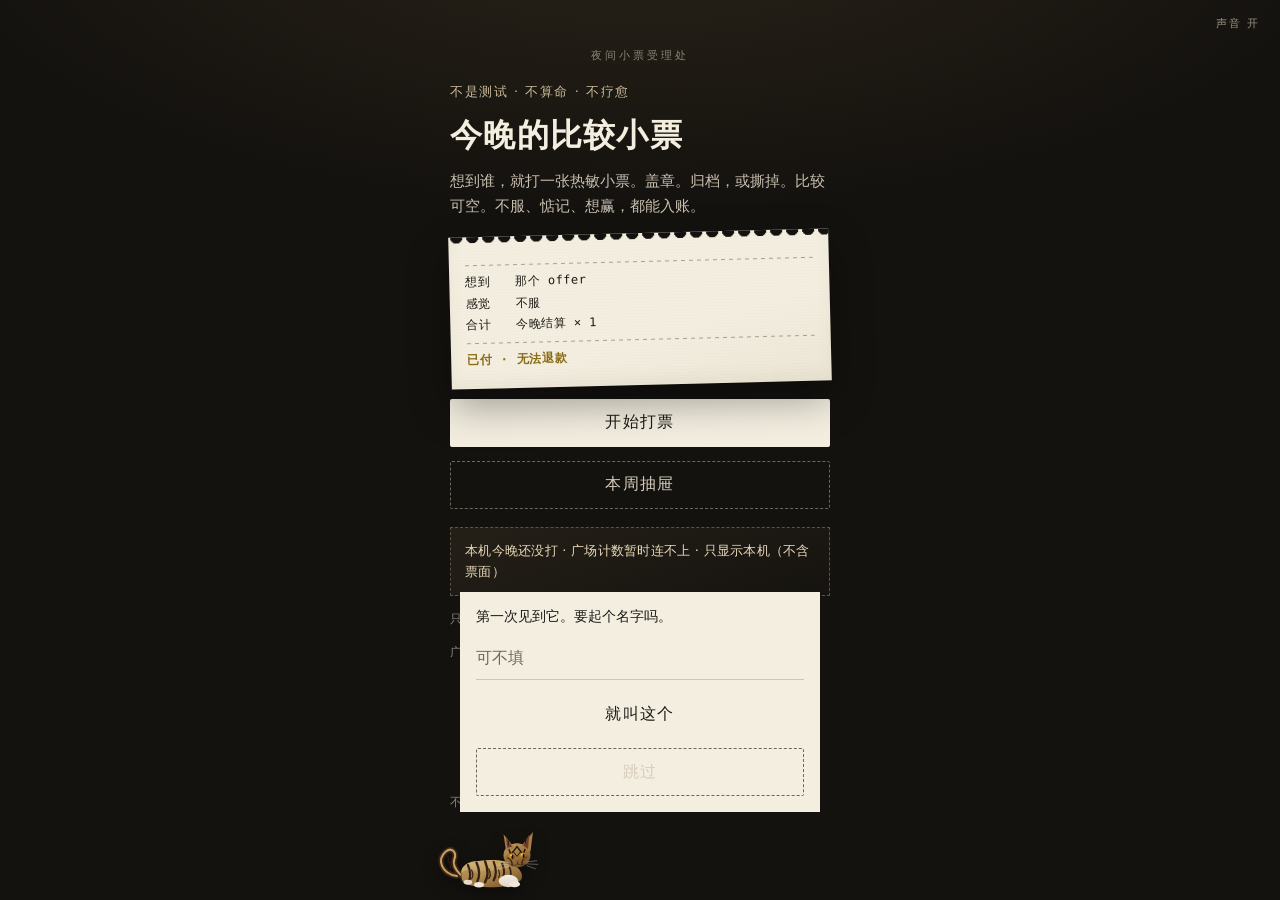
==== index.html @ e8f4ba78 "Replace seeded plaza with anonymous Abacus usage counts Show real opens/prints/emotion-bucket totals" ====
<!DOCTYPE html>
<html lang="zh-CN">
<head>
  <meta charset="UTF-8">
  <meta name="viewport" content="width=device-width, initial-scale=1, viewport-fit=cover">
  <meta name="theme-color" content="#14120f">
  <meta name="color-scheme" content="dark">
  <title>今晚的比较小票</title>
  <link rel="stylesheet" href="styles.css">
</head>
<body>
  <button type="button" class="sound-toggle" id="sound-toggle" aria-pressed="true">声音 开</button>
  <div id="app" data-screen="landing">
    <header class="mast">夜间小票受理处</header>

    <section class="screen" data-screen="landing" aria-labelledby="landing-title">
      <p class="kicker">不是测试 · 不算命 · 不疗愈</p>
      <h1 id="landing-title">今晚的比较小票</h1>
      <p class="lede">想到谁，就打一张热敏小票。盖章。归档，或撕掉。比较可空。不服、惦记、想赢，都能入账。</p>
      <div class="hero-slip" aria-hidden="true">
        <span class="hero-rule"></span>
        <span>想到　　那个 offer</span>
        <span>感觉　　不服</span>
        <span>合计　　今晚结算 × 1</span>
        <span class="hero-rule"></span>
        <span class="hero-total">已付 · 无法退款</span>
      </div>
      <button type="button" class="btn primary" id="btn-start">开始打票</button>
      <button type="button" class="btn ghost" id="btn-open-drawer">本周抽屉</button>
      <p class="plaza" id="plaza-line" aria-live="polite">本机今晚还没打 · 正在连广场计数…</p>
      <p class="fine">只存在这台设备上。没有账号。默认不分享。票面从不上传。</p>
      <p class="fine">广场只记匿名次数（打开 / 打票 / 粗情绪桶），不含名字与感觉原文。</p>
      <p class="disclaimer">不是心理咨询、不算命、不保证心情变好。</p>
    </section>

    <section class="screen" data-screen="form" aria-labelledby="form-title">
      <h1 id="form-title" class="screen-title">打票</h1>

      <fieldset id="who-block">
        <legend>今天你想到了谁</legend>
        <p class="fine">前公司、那个 offer、过去的自己、突然冒出来的人……前任只是其中一种。</p>
        <div class="chips" id="who-chips" role="radiogroup" aria-label="想到了谁"></div>
        <label class="field">
          <span>写一下是谁（可不填）</span>
          <input id="who-name" type="text" maxlength="20" placeholder="名字、称呼，或不写" autocomplete="off" lang="zh-CN" inputmode="text" spellcheck="false" enterkeyhint="done">
          <div class="suggest-chips" id="who-name-suggest" data-for="who-name" aria-label="常用称呼"></div>
        </label>
      </fieldset>

      <label class="field">
        <span>此刻的感觉（可不填。想、气、不服，都能写在同一行）</span>
        <input id="feeling" type="text" maxlength="40" placeholder="想 / 气 / 又气又想 / 不服" autocomplete="off" lang="zh-CN" inputmode="text" spellcheck="false" enterkeyhint="done">
        <div class="suggest-chips" id="feeling-suggest" data-for="feeling" aria-label="常用感觉"></div>
        <div class="pinyin-box" id="feeling-pinyin" hidden>
          <p class="pinyin-tip">拼音候选（离线）· 点一下填入</p>
          <div class="suggest-chips" id="feeling-pinyin-list" role="listbox" aria-label="拼音候选"></div>
        </div>
        <p class="cjk-tip">没中文输入法时：点词填入；感觉栏可再点别的词拼一句；也可打拼音选候选，或手机打好粘贴。</p>
      </label>

      <fieldset>
        <legend>这念头在你身上停了多久？（可不选）</legend>
        <div class="chips" id="duration-chips" role="radiogroup" aria-label="停留多久"></div>
      </fieldset>

      <fieldset class="optional-bite" id="compare-optional">
        <legend>再写一口比较 <span class="opt-tag">可不填 · 空着也能打票</span></legend>
        <p class="opt-lede">填完「想到了谁」之后，想比就比一口；空着照样出票。</p>
        <label class="field">
          <span>比什么 / 对方有什么（可不填）</span>
          <input id="they-have" type="text" maxlength="40" placeholder="那个 offer / 头衔 / 胆子 / 钱 / 或不写" autocomplete="off" lang="zh-CN" inputmode="text" spellcheck="false" enterkeyhint="done">
          <div class="suggest-chips" id="they-have-suggest" data-for="they-have" aria-label="比较一口常用词"></div>
        </label>
      </fieldset>

      <button type="button" class="btn primary" id="btn-print" aria-disabled="false">打印</button>
      <p class="print-hint" id="print-hint" hidden>先选一个，或写下一个称呼</p>
      <button type="button" class="btn ghost" id="btn-form-back">返回</button>
      <p class="disclaimer">不打分。不解释你是哪种人。</p>
    </section>

    <section class="screen" data-screen="ticket" aria-live="polite">
      <div class="stage">
        <div class="printer" id="printer" aria-hidden="true">
          <div class="printer-top">
            <span class="led" id="led"></span>
            <span class="printer-label">THERMAL</span>
          </div>
          <div class="printer-slot"></div>
        </div>
        <p class="print-status" id="print-status">出票中</p>
        <div class="receipt-stage" id="receipt-stage">
          <article class="receipt" id="receipt"></article>
        </div>
      </div>
      <p class="tonight-chip" id="tonight-chip" hidden></p>
      <div class="actions" id="ticket-actions" hidden>
        <button type="button" class="btn primary" id="btn-export-card">一键晒图</button>
        <button type="button" class="btn ghost" id="btn-archive">归档</button>
        <button type="button" class="btn danger" id="btn-tear">撕掉</button>
      </div>
    </section>

    <section class="screen" data-screen="after" aria-labelledby="after-title">
      <h1 id="after-title" class="screen-title"></h1>
      <p class="lede" id="after-copy"></p>
      <button type="button" class="btn primary" id="btn-again">再打一张</button>
      <button type="button" class="btn ghost" id="btn-after-drawer">看本周抽屉</button>
      <button type="button" class="btn ghost" id="btn-share-ticket" hidden>分享今晚的账单</button>
    </section>

    <section class="screen" data-screen="drawer" aria-labelledby="drawer-title">
      <h1 id="drawer-title" class="screen-title">本周抽屉</h1>
      <p class="week-banner" id="week-banner" hidden>今天周日。可以晒出本周总票。</p>
      <article class="settle" id="settle-slip" aria-label="本周结算单"></article>
      <ul class="drawer-list" id="drawer-list"></ul>
      <button type="button" class="btn primary" id="btn-week-bill">导出本周总票</button>
      <button type="button" class="btn ghost" id="btn-drawer-new">打一张</button>
      <button type="button" class="btn ghost" id="btn-drawer-home">回入口</button>
      <p class="disclaimer">只列归档过的票。撕掉的只计数、不留内容。周总票默认打码，可选手动完整。</p>
    </section>
  </div>

  <aside id="pet" class="pet" data-mood="idle" data-pose="loaf" aria-hidden="true">
    <svg viewBox="0 0 176 112" class="pet-svg" role="img">
      <defs>
        <linearGradient id="lihua-fur" x1="8%" y1="10%" x2="90%" y2="95%">
          <stop offset="0%" stop-color="#d2b57a"/>
          <stop offset="40%" stop-color="#b89252"/>
          <stop offset="78%" stop-color="#8f6a38"/>
          <stop offset="100%" stop-color="#6e4f28"/>
        </linearGradient>
        <linearGradient id="lihua-fur-dark" x1="20%" y1="0%" x2="80%" y2="100%">
          <stop offset="0%" stop-color="#c09a58"/>
          <stop offset="55%" stop-color="#9a7340"/>
          <stop offset="100%" stop-color="#6f4e2a"/>
        </linearGradient>
        <radialGradient id="lihua-eye" cx="38%" cy="35%" r="65%">
          <stop offset="0%" stop-color="#f0c45a"/>
          <stop offset="45%" stop-color="#d4891c"/>
          <stop offset="100%" stop-color="#8a4e0e"/>
        </radialGradient>
        <linearGradient id="lihua-chest" x1="0%" y1="0%" x2="0%" y2="100%">
          <stop offset="0%" stop-color="#f4eee4"/>
          <stop offset="100%" stop-color="#ddd3c4"/>
        </linearGradient>
      </defs>
      <!-- 中华田园猫 / 狸花：灰黄底、深褐虎斑、琥珀眼、瘦长、警惕 -->
      <g class="pose-loaf">
        <!-- 尾：环纹狸花 -->
        <g class="pet-tail">
          <path d="M34 80 C10 76 0 54 16 40 C26 32 34 42 30 52 C26 62 34 72 40 78" fill="none" stroke="#3a2418" stroke-width="9" stroke-linecap="round"/>
          <path d="M34 80 C10 76 0 54 16 40 C26 32 34 42 30 52 C26 62 34 72 40 78" fill="none" stroke="#c4a05a" stroke-width="3.4" stroke-linecap="round"/>
          <path d="M18 46 q4 6 2 12" fill="none" stroke="#2a1810" stroke-width="2.2" stroke-linecap="round"/>
          <path d="M22 58 q3 5 1 10" fill="none" stroke="#2a1810" stroke-width="2" stroke-linecap="round"/>
        </g>
        <!-- 瘦长趴姿：后臀隆起、腰细 -->
        <g class="pet-body">
          <path d="M42 78
            C38 68 48 58 62 56
            C78 54 96 52 112 56
            C128 60 138 68 140 78
            C142 88 132 94 118 96
            C96 99 68 99 52 94
            C44 91 40 86 42 78 Z" fill="url(#lihua-fur)"/>
          <path d="M58 60 C74 56 100 55 122 62 C118 70 96 72 72 70 C62 68 56 64 58 60 Z" fill="#d8bc7a" opacity="0.28"/>
          <!-- 后臀阴影 -->
          <ellipse cx="54" cy="82" rx="16" ry="12" fill="#6a4a28" opacity="0.22"/>
        </g>
        <!-- 深褐虎斑：断纹 + 侧条 -->
        <g class="pet-stripes" fill="none" stroke="#2e1c12" stroke-linecap="round" opacity="0.95">
          <path d="M52 62 q7 16 1 28" stroke-width="3.6"/>
          <path d="M66 58 q8 18 1 32" stroke-width="3.8"/>
          <path d="M80 56 q8 20 0 34" stroke-width="4"/>
          <path d="M94 57 q7 18 0 30" stroke-width="3.6"/>
          <path d="M108 60 q6 15 0 24" stroke-width="3.4"/>
          <path d="M120 66 q4 10 0 16" stroke-width="2.8"/>
          <path d="M58 70 q4 9 0 14" stroke-width="2"/>
          <path d="M86 68 q5 11 0 16" stroke-width="2.1"/>
          <path d="M102 70 q3 8 0 12" stroke-width="1.8"/>
        </g>
        <!-- 白胸口 + 爪尖 -->
        <ellipse cx="118" cy="88" rx="16" ry="10" fill="url(#lihua-chest)"/>
        <ellipse cx="128" cy="93" rx="9" ry="5" fill="#efe8dc"/>
        <ellipse cx="70" cy="94" rx="8" ry="4.5" fill="#efe8dc"/>
        <ellipse cx="52" cy="90" rx="7" ry="4" fill="#efe8dc" opacity="0.9"/>
        <!-- 头 -->
        <g class="pet-head-group">
          <ellipse cx="132" cy="46" rx="22" ry="19.5" fill="url(#lihua-fur-dark)"/>
          <!-- 颊毛阴影 -->
          <ellipse cx="118" cy="54" rx="7" ry="9" fill="#6a4828" opacity="0.18"/>
          <ellipse cx="146" cy="53" rx="6" ry="8" fill="#6a4828" opacity="0.16"/>
          <!-- 经典 M 额纹 -->
          <path d="M118 34 L122 45 L132 32 L142 45 L146 34" fill="none" stroke="#24160e" stroke-width="2.5" stroke-linecap="round" stroke-linejoin="round"/>
          <path d="M126 40 L132 48 L138 40" fill="none" stroke="#24160e" stroke-width="1.6" stroke-linecap="round"/>
          <!-- 颊纹 -->
          <path d="M116 50 q9 3 8 13" fill="none" stroke="#2e1c12" stroke-width="1.9"/>
          <path d="M148 49 q-9 3 -8 13" fill="none" stroke="#2e1c12" stroke-width="1.9"/>
          <g class="pet-ear-l">
            <path d="M114 38 L110 12 L128 34 Z" fill="#a67d45"/>
            <path d="M116 34 L114 16 L124 32 Z" fill="#6b3d2e"/>
            <path d="M118 22 v8" stroke="#24160e" stroke-width="1.5"/>
          </g>
          <g class="pet-ear-r">
            <path d="M138 32 L158 8 L154 40 Z" fill="#a67d45"/>
            <path d="M142 30 L152 12 L150 36 Z" fill="#6b3d2e"/>
            <path d="M146 18 v9" stroke="#24160e" stroke-width="1.5"/>
          </g>
          <!-- 琥珀 / 铜眼：警惕细长 -->
          <g class="pet-eye pet-eye-l">
            <ellipse cx="124" cy="48" rx="5" ry="5.4" fill="url(#lihua-eye)"/>
            <ellipse cx="124.7" cy="48.3" rx="1.7" ry="3.6" fill="#140e0a"/>
            <circle cx="122.6" cy="46.4" r="1" fill="#f7e6b0" opacity="0.65"/>
          </g>
          <g class="pet-eye pet-eye-r">
            <ellipse cx="142" cy="47" rx="5" ry="5.4" fill="url(#lihua-eye)"/>
            <ellipse cx="142.7" cy="47.3" rx="1.7" ry="3.6" fill="#140e0a"/>
            <circle cx="140.6" cy="45.4" r="1" fill="#f7e6b0" opacity="0.65"/>
          </g>
          <ellipse cx="133" cy="56" rx="2.4" ry="1.6" fill="#8a4a3a"/>
          <path d="M133 57.5 L133 60.5" stroke="#24160e" stroke-width="1.15"/>
          <path d="M133 60.5 q-5 3.5 -11 1" fill="none" stroke="#24160e" stroke-width="1" opacity="0.7"/>
          <path d="M133 60.5 q5 3.5 11 1" fill="none" stroke="#24160e" stroke-width="1" opacity="0.7"/>
          <!-- 胡须 -->
          <g class="pet-whiskers" fill="none" stroke="#cfc3b0" stroke-width="0.9" stroke-linecap="round" opacity="0.75">
            <path d="M118 58 L102 56"/>
            <path d="M118 61 L100 62"/>
            <path d="M118 64 L104 68"/>
            <path d="M148 57 L164 55"/>
            <path d="M148 60 L166 61"/>
            <path d="M148 63 L162 68"/>
          </g>
        </g>
      </g>
      <g class="pose-back">
        <ellipse cx="90" cy="68" rx="29" ry="31" fill="url(#lihua-fur)"/>
        <g fill="none" stroke="#2e1c12" stroke-width="3.4" stroke-linecap="round">
          <path d="M76 50 q0 22 0 36"/>
          <path d="M90 48 q0 24 0 40"/>
          <path d="M104 50 q0 22 0 36"/>
          <path d="M82 58 q0 14 0 20" stroke-width="2"/>
          <path d="M98 58 q0 14 0 20" stroke-width="2"/>
        </g>
        <ellipse cx="90" cy="94" rx="17" ry="7.5" fill="url(#lihua-chest)" opacity="0.85"/>
        <circle cx="90" cy="34" r="17.5" fill="url(#lihua-fur-dark)"/>
        <path d="M78 30 L72 10 L90 26 Z" fill="#a67d45"/>
        <path d="M102 30 L110 10 L92 26 Z" fill="#a67d45"/>
        <path d="M76 18 L90 28 L104 18" fill="none" stroke="#24160e" stroke-width="2.2" stroke-linecap="round"/>
        <path class="pet-tail-curl" d="M62 76 C30 62 26 96 66 94" fill="none" stroke="#3a2418" stroke-width="8.5" stroke-linecap="round"/>
        <path d="M62 76 C30 62 26 96 66 94" fill="none" stroke="#c4a05a" stroke-width="3.2" stroke-linecap="round"/>
        <path d="M42 78 q4 6 2 12" fill="none" stroke="#2a1810" stroke-width="2" stroke-linecap="round"/>
      </g>
    </svg>
    <span class="pet-name" id="pet-name-tag"></span>
  </aside>

  <div id="name-slip" class="name-slip" hidden>
    <p>第一次见到它。要起个名字吗。</p>
    <input id="pet-name-input" type="text" maxlength="8" placeholder="可不填" autocomplete="off" lang="zh-CN" inputmode="text" spellcheck="false">
    <button type="button" class="btn primary" id="btn-name-ok">就叫这个</button>
    <button type="button" class="btn ghost" id="btn-name-skip">跳过</button>
  </div>

  <div id="share-sheet" class="share-sheet" hidden>
    <p class="share-sheet-title" id="share-sheet-title">晒图卡</p>
    <p class="share-sheet-copy" id="share-sheet-copy">默认公开安全：名字与感觉打成 ████，只留日期、票号、章与金句。一键下载 PNG，不用自己裁。</p>
    <div class="share-mode" role="radiogroup" aria-label="晒图模式">
      <button type="button" class="share-mode-btn is-on" id="share-mode-public" data-mode="public" aria-pressed="true">公开安全</button>
      <button type="button" class="share-mode-btn" id="share-mode-private" data-mode="private" aria-pressed="false">本机完整</button>
    </div>
    <button type="button" class="btn primary" id="btn-share-download">下载晒图 PNG</button>
    <button type="button" class="btn ghost" id="btn-share-native">系统分享</button>
    <button type="button" class="btn ghost" id="btn-share-copy">复制文案</button>
    <button type="button" class="btn ghost" id="btn-share-close">关闭</button>
    <p class="fine" id="share-status" role="status"></p>
  </div>
  <script src="app.js"></script>
</body>
</html>
---- styles.css ----
:root {
  --desk: #14120f;
  --desk-2: #1e1a15;
  --paper: #f3eee0;
  --paper-2: #e8e1d0;
  --ink: #1c1a16;
  --ink-faded: #4a453c;
  --rule: #cfc6b4;
  --stamp: #c42b22;
  --led: #e8a317;
  --printer: #2c2924;
  --btn: #f3eee0;
  --focus: #e8c37a;
  --safe-top: env(safe-area-inset-top, 0px);
  --safe-bottom: env(safe-area-inset-bottom, 0px);
}

*,
*::before,
*::after {
  box-sizing: border-box;
}

html,
body {
  margin: 0;
  min-height: 100%;
  background: var(--desk);
  color: var(--paper);
  font-family: "PingFang SC", "Hiragino Sans GB", "Noto Sans SC", "Microsoft YaHei", system-ui, sans-serif;
  -webkit-font-smoothing: antialiased;
}

body {
  min-height: 100dvh;
  background:
    radial-gradient(1200px 500px at 50% -10%, #2a2318 0%, transparent 60%),
    var(--desk);
}

#app {
  width: min(100%, 420px);
  margin: 0 auto;
  min-height: 100dvh;
  padding: calc(20px + var(--safe-top)) 20px calc(88px + var(--safe-bottom));
  display: flex;
  flex-direction: column;
  gap: 8px;
}

.mast {
  font-size: 11px;
  letter-spacing: 0.28em;
  text-transform: uppercase;
  color: #8a8173;
  text-align: center;
  margin-bottom: 12px;
}

.screen {
  display: none;
  flex-direction: column;
  gap: 14px;
  animation: fade-in 0.35s ease;
}

#app[data-screen="landing"] .screen[data-screen="landing"],
#app[data-screen="form"] .screen[data-screen="form"],
#app[data-screen="ticket"] .screen[data-screen="ticket"],
#app[data-screen="after"] .screen[data-screen="after"],
#app[data-screen="drawer"] .screen[data-screen="drawer"] {
  display: flex;
  flex: 1;
}

@keyframes fade-in {
  from { opacity: 0; transform: translateY(8px); }
  to { opacity: 1; transform: none; }
}

h1 {
  font-size: 28px;
  font-weight: 650;
  letter-spacing: 0.04em;
  margin: 0;
  line-height: 1.25;
}

.screen-title {
  font-size: 22px;
}

.kicker {
  margin: 0;
  color: #c9b89a;
  font-size: 13px;
  letter-spacing: 0.12em;
}

.lede {
  margin: 0;
  color: #c8bfb0;
  line-height: 1.65;
  font-size: 15px;
}

.fine,
.disclaimer {
  margin: 0;
  color: #8a8173;
  font-size: 12px;
  line-height: 1.6;
}

.disclaimer {
  margin-top: auto;
  padding-top: 16px;
}

.hero-slip {
  background:
    linear-gradient(165deg, transparent 62%, rgba(180, 160, 120, 0.1) 100%),
    repeating-linear-gradient(
      0deg,
      transparent,
      transparent 2px,
      rgba(80, 60, 30, 0.016) 2px,
      rgba(80, 60, 30, 0.016) 3px
    ),
    var(--paper);
  color: var(--ink);
  padding: 22px 16px 18px;
  font-family: ui-monospace, "SFMono-Regular", "Menlo", monospace;
  font-size: 12px;
  letter-spacing: 0.04em;
  line-height: 1.8;
  display: flex;
  flex-direction: column;
  position: relative;
  transform: rotate(-1.4deg);
  box-shadow:
    0 18px 40px rgba(0, 0, 0, 0.35),
    inset 0 -8px 14px rgba(120, 100, 70, 0.06);
  overflow: hidden;
}

.hero-slip::before {
  content: "";
  position: absolute;
  top: -8px;
  left: 0;
  right: 0;
  height: 16px;
  background: radial-gradient(circle, var(--desk) 6px, transparent 6.5px);
  background-size: 16px 16px;
  background-repeat: repeat-x;
}

.hero-slip span {
  display: block;
}

.hero-rule {
  height: 1px;
  background: repeating-linear-gradient(90deg, var(--ink-faded) 0 4px, transparent 4px 8px);
  margin: 6px 0;
  opacity: 0.45;
}

.hero-total {
  font-weight: 700;
  color: #8a6a12;
  letter-spacing: 0.06em;
}

.btn {
  appearance: none;
  border: 0;
  min-height: 48px;
  padding: 12px 16px;
  font: inherit;
  font-size: 16px;
  letter-spacing: 0.08em;
  cursor: pointer;
  border-radius: 2px;
}

.btn:focus-visible {
  outline: 2px solid var(--focus);
  outline-offset: 3px;
}

.btn.primary {
  background: var(--btn);
  color: var(--ink);
}

.btn.ghost {
  background: transparent;
  color: #d7ccbb;
  border: 1px dashed #6f675c;
}

.btn.danger {
  background: transparent;
  color: #f0d2c8;
  border: 1px solid #8a4038;
}

.btn:disabled,
.btn.is-wait {
  opacity: 0.4;
  cursor: not-allowed;
}

.actions {
  display: grid;
  grid-template-columns: 1fr 1fr;
  gap: 10px;
  margin-top: 8px;
  animation: fade-in 0.3s ease;
}

.actions #btn-export-card {
  grid-column: 1 / -1;
}

.actions[hidden] {
  display: none;
}

.plaza {
  margin: 4px 0 0;
  padding: 12px 14px;
  border: 1px dashed #5a5348;
  color: #e8d9b8;
  font-size: 13px;
  line-height: 1.65;
  letter-spacing: 0.02em;
  background: linear-gradient(160deg, rgba(50, 42, 30, 0.55), rgba(28, 24, 18, 0.2));
}

.tonight-chip {
  margin: 10px 0 0;
  text-align: center;
  color: #c9b89a;
  font-size: 12px;
  letter-spacing: 0.08em;
}

.tonight-chip[hidden] {
  display: none;
}

.week-banner {
  margin: 0 0 10px;
  padding: 10px 12px;
  border-left: 3px solid #c9a227;
  background: rgba(201, 162, 39, 0.08);
  color: #e8d9b8;
  font-size: 13px;
  line-height: 1.55;
}

.week-banner[hidden] {
  display: none;
}

.share-mode {
  display: grid;
  grid-template-columns: 1fr 1fr;
  gap: 8px;
}

.share-mode-btn {
  appearance: none;
  border: 1px solid #4a453c;
  background: #15130f;
  color: #c8bfb0;
  font: inherit;
  font-size: 13px;
  padding: 10px 8px;
  cursor: pointer;
  letter-spacing: 0.06em;
}

.share-mode-btn.is-on {
  border-color: #c9a227;
  color: #f3eee0;
  background: rgba(201, 162, 39, 0.12);
}

.sound-toggle {
  position: fixed;
  top: calc(10px + var(--safe-top));
  right: 12px;
  z-index: 10;
  appearance: none;
  border: 0;
  background: transparent;
  color: #6f675c;
  font: inherit;
  font-size: 11px;
  letter-spacing: 0.16em;
  padding: 6px 8px;
  cursor: pointer;
}

.sound-toggle:hover,
.sound-toggle[aria-pressed="true"] {
  color: #9a917f;
}

.sound-toggle:focus-visible {
  outline: 1px solid var(--focus);
  outline-offset: 2px;
}

fieldset {
  border: 0;
  margin: 0;
  padding: 0;
  display: flex;
  flex-direction: column;
  gap: 10px;
}

fieldset.optional-bite {
  margin-top: 4px;
  padding: 12px 12px 10px;
  border: 1px dashed #4a433a;
  background: rgba(28, 25, 20, 0.45);
  gap: 8px;
}

fieldset.optional-bite legend {
  padding: 0 2px;
}

.opt-tag {
  margin-left: 6px;
  color: #9a8f7c;
  font-size: 12px;
  font-weight: 400;
}

.opt-lede {
  margin: 0;
  color: #9a8f7c;
  font-size: 13px;
  line-height: 1.5;
}

legend,
.field > span {
  font-size: 14px;
  color: #ddd4c5;
}

.chips {
  display: flex;
  flex-wrap: wrap;
  gap: 8px;
}

.chip {
  appearance: none;
  border: 1px dashed #6f675c;
  background: transparent;
  color: #efe8db;
  min-height: 40px;
  padding: 8px 12px;
  font: inherit;
  font-size: 14px;
  cursor: pointer;
  border-radius: 2px;
}

.chip[aria-checked="true"] {
  background: var(--paper);
  color: var(--ink);
  border-style: solid;
  border-color: var(--paper);
}

.chip:focus-visible {
  outline: 2px solid var(--focus);
  outline-offset: 2px;
}

.field {
  display: flex;
  flex-direction: column;
  gap: 6px;
}

.suggest-chips {
  display: flex;
  flex-wrap: wrap;
  gap: 6px;
  margin-top: 2px;
}

.suggest-chip {
  appearance: none;
  border: 1px solid #4a433a;
  background: #1c1914;
  color: #d7ccbb;
  min-height: 32px;
  padding: 4px 10px;
  font: inherit;
  font-size: 13px;
  letter-spacing: 0.02em;
  cursor: pointer;
  border-radius: 2px;
}

.suggest-chip:hover,
.suggest-chip:focus-visible {
  border-color: var(--focus);
  color: var(--paper);
  outline: none;
}

.suggest-chip.is-pinyin {
  border-color: #6a5a3a;
  color: #e8d4a8;
}

.pinyin-box {
  margin-top: 4px;
  padding: 8px 10px;
  border: 1px dashed #4a433a;
  background: rgba(28, 25, 20, 0.65);
}

.pinyin-box[hidden] {
  display: none;
}

.pinyin-tip {
  margin: 0 0 6px;
  font-size: 11px;
  letter-spacing: 0.08em;
  color: #9a917f;
}

.cjk-tip {
  margin: 2px 0 0;
  font-size: 12px;
  line-height: 1.55;
  color: #8a8173;
}

input[type="text"] {
  width: 100%;
  min-height: 44px;
  border: 0;
  border-bottom: 1px solid #6f675c;
  background: transparent;
  color: var(--paper);
  font-family: "PingFang SC", "Hiragino Sans GB", "Noto Sans SC", "Microsoft YaHei", system-ui, sans-serif;
  font-size: 16px;
  padding: 8px 0;
  border-radius: 0;
}

input[type="text"]::placeholder {
  color: #6f675c;
}

input[type="text"]:focus {
  outline: none;
  border-bottom-color: var(--focus);
}

.stage {
  display: flex;
  flex-direction: column;
  align-items: center;
  gap: 10px;
}

.printer {
  width: min(100%, 300px);
  background: linear-gradient(180deg, #3a362f, #1a1815);
  border-radius: 14px 14px 6px 6px;
  padding: 14px 14px 10px;
  box-shadow: 0 16px 32px rgba(0, 0, 0, 0.4);
  transition: opacity 0.45s ease, transform 0.45s ease;
  position: relative;
  z-index: 2;
}

.printer.is-done {
  opacity: 0.35;
  transform: translateY(-8px);
}

.printer-top {
  display: flex;
  align-items: center;
  justify-content: space-between;
  margin-bottom: 10px;
  color: #9a917f;
  font-size: 10px;
  letter-spacing: 0.22em;
}

.led {
  width: 8px;
  height: 8px;
  border-radius: 50%;
  background: #4a3a18;
  box-shadow: none;
}

.led.on {
  background: var(--led);
  box-shadow: 0 0 8px var(--led);
  animation: blink 0.7s step-end infinite;
}

@keyframes blink {
  50% { opacity: 0.25; }
}

.printer-slot {
  height: 8px;
  background: #050504;
  border-radius: 1px;
  position: relative;
  overflow: hidden;
}

.printer:not(.is-done) .printer-slot::after {
  content: "";
  position: absolute;
  inset: 0;
  background: linear-gradient(90deg, transparent, rgba(232, 195, 122, 0.18), transparent);
  opacity: 0;
}

#app[data-screen="ticket"] .printer:not(.is-done) .printer-slot::after {
  opacity: 1;
  animation: slot-glow 1.1s ease-in-out infinite;
}

@keyframes slot-glow {
  0%, 100% { transform: translateX(-40%); opacity: 0.35; }
  50% { transform: translateX(40%); opacity: 0.85; }
}

.print-status {
  order: -1;
  margin: 0;
  font-size: 12px;
  letter-spacing: 0.24em;
  color: #9a917f;
}

.receipt-stage {
  width: min(100%, 300px);
  position: relative;
  z-index: 1;
  margin-top: -8px;
}

.receipt {
  background:
    linear-gradient(165deg, transparent 62%, rgba(180, 160, 120, 0.12) 100%),
    repeating-linear-gradient(
      0deg,
      transparent,
      transparent 2px,
      rgba(80, 60, 30, 0.018) 2px,
      rgba(80, 60, 30, 0.018) 3px
    ),
    var(--paper);
  color: var(--ink);
  padding: 22px 18px 18px;
  font-family: ui-monospace, "SFMono-Regular", Menlo, monospace;
  font-size: 13px;
  line-height: 1.7;
  position: relative;
  box-shadow:
    0 22px 40px rgba(0, 0, 0, 0.38),
    inset 0 -10px 18px rgba(120, 100, 70, 0.08);
  clip-path: inset(0 0 100% 0);
}

/* 纸边轻卷：热敏纸出完后的一点手感，不另加功能 */
.receipt.is-shown::after {
  content: "";
  position: absolute;
  left: 0;
  right: 0;
  bottom: 0;
  height: 14px;
  pointer-events: none;
  background: linear-gradient(
    180deg,
    transparent 0%,
    rgba(90, 70, 40, 0.07) 55%,
    rgba(40, 30, 18, 0.12) 100%
  );
  border-radius: 0 0 2px 40% / 0 0 8px 10px;
  box-shadow: 0 1px 0 rgba(255, 250, 240, 0.35) inset;
}

.receipt.is-out {
  clip-path: inset(0 0 0 0);
  animation: spit 3.6s cubic-bezier(0.22, 0.7, 0.2, 1) forwards;
}

.receipt.is-shown {
  clip-path: none;
  animation: none;
}

@keyframes spit {
  0% { clip-path: inset(0 0 100% 0); transform: translateX(0); }
  12% { clip-path: inset(0 0 86% 0); transform: translateX(-1px); }
  28% { clip-path: inset(0 0 64% 0); transform: translateX(1px); }
  46% { clip-path: inset(0 0 42% 0); transform: translateX(-1px); }
  64% { clip-path: inset(0 0 22% 0); transform: translateX(1px); }
  82% { clip-path: inset(0 0 8% 0); transform: translateX(-0.5px); }
  100% { clip-path: inset(0 0 0 0); transform: translateX(0); }
}

.receipt-head {
  text-align: center;
  font-weight: 700;
  letter-spacing: 0.12em;
  margin-bottom: 4px;
}

.receipt-sub {
  text-align: center;
  font-size: 11px;
  color: var(--ink-faded);
  margin-bottom: 10px;
}

.dash {
  height: 1px;
  background: repeating-linear-gradient(90deg, var(--ink-faded) 0 5px, transparent 5px 9px);
  opacity: 0.5;
  margin: 10px 0;
}

.row {
  display: grid;
  grid-template-columns: 4.2em 1fr;
  gap: 8px;
}

.row .k {
  color: var(--ink-faded);
}

.verdict {
  text-align: center;
  margin: 8px 0;
  font-size: 13px;
}

.verdict strong {
  display: block;
  font-size: 14px;
  margin-top: 4px;
}

.receipt-no {
  display: flex;
  justify-content: space-between;
  font-size: 11px;
  color: var(--ink-faded);
}

.stamp-slot {
  position: relative;
  height: 86px;
  margin-top: 4px;
}

.stamp {
  position: absolute;
  right: 0;
  top: 2px;
  width: 78px;
  height: 78px;
  border: 2px solid var(--stamp);
  border-radius: 50%;
  color: var(--stamp);
  display: grid;
  place-items: center;
  box-sizing: border-box;
  padding: 10px 8px;
  font-size: 11px;
  font-weight: 700;
  letter-spacing: 0.04em;
  line-height: 1.2;
  text-align: center;
  transform: rotate(-18deg);
  opacity: 0;
  mix-blend-mode: multiply;
  pointer-events: none;
  box-shadow: 0 0 0 1px rgba(196, 43, 34, 0.12) inset;
  text-shadow: 0.4px 0.4px 0 rgba(120, 20, 16, 0.25);
}

.receipt.is-stamped .stamp {
  animation: stamp-in 0.34s cubic-bezier(0.3, 0, 0.6, 1) forwards;
}

.receipt-half .receipt.is-stamped .stamp {
  animation: none;
  opacity: 0.82;
}

@keyframes stamp-in {
  0% { opacity: 0; transform: rotate(-24deg) scale(1.7); }
  60% { opacity: 0.9; transform: rotate(-18deg) scale(0.96); }
  100% { opacity: 0.82; transform: rotate(-18deg) scale(1); }
}

.receipt-foot {
  font-size: 10px;
  color: var(--ink-faded);
  text-align: center;
  margin-top: 8px;
}

.receipt.is-archiving {
  animation: file-away 0.85s ease-in forwards;
}

@keyframes file-away {
  0% { transform: translateY(0) rotate(0) scale(1); opacity: 1; }
  70% { transform: translateY(28vh) rotate(6deg) scale(0.55); opacity: 1; }
  100% { transform: translateY(48vh) rotate(10deg) scale(0.28); opacity: 0; }
}

.receipt-stage.is-tearing {
  animation: tension 0.28s linear;
}

@keyframes tension {
  0% { transform: none; }
  20% { transform: translateX(-0.6px) scaleX(1.004); }
  40% { transform: translateX(0.8px) scaleX(1.008); }
  60% { transform: translateX(-0.8px) scaleX(1.01); }
  80% { transform: translateX(0.6px) scaleX(1.006); }
  100% { transform: none; }
}

.receipt-half {
  position: absolute;
  inset: 0;
  background:
    linear-gradient(165deg, transparent 62%, rgba(180, 160, 120, 0.12) 100%),
    repeating-linear-gradient(
      0deg,
      transparent,
      transparent 2px,
      rgba(80, 60, 30, 0.018) 2px,
      rgba(80, 60, 30, 0.018) 3px
    ),
    var(--paper);
  color: var(--ink);
  overflow: hidden;
  will-change: transform, opacity;
}

.receipt-half .receipt {
  animation: none;
  clip-path: none;
  box-shadow: none;
  width: 100%;
}

.receipt-half.left {
  transform-origin: 30% 100%;
  animation: tear-left 1.9s cubic-bezier(0.45, 0, 0.6, 1) forwards;
}

.receipt-half.right {
  transform-origin: 70% 100%;
  animation: tear-right 1.9s cubic-bezier(0.45, 0, 0.6, 1) forwards;
}

/* 0–15% 绷紧，15–47% 撕口往下走、上端先裂开一点，47–100% 分开、落下、淡出 */
@keyframes tear-left {
  0%, 15% { transform: none; opacity: 1; }
  32% { transform: translate(-1px, 0) rotate(-0.6deg); opacity: 1; }
  47% { transform: translate(-4px, 1px) rotate(-1.8deg); opacity: 1; }
  62% { transform: translate(-22px, 12px) rotate(-5deg); opacity: 1; }
  80% { transform: translate(-46px, 60px) rotate(-10deg); opacity: 0.85; }
  100% { transform: translate(-66px, 150px) rotate(-15deg); opacity: 0; }
}

@keyframes tear-right {
  0%, 15% { transform: none; opacity: 1; }
  32% { transform: translate(1px, 0) rotate(0.6deg); opacity: 1; }
  47% { transform: translate(4px, 2px) rotate(1.6deg); opacity: 1; }
  62% { transform: translate(24px, 18px) rotate(4.5deg); opacity: 1; }
  80% { transform: translate(50px, 78px) rotate(9deg); opacity: 0.85; }
  100% { transform: translate(72px, 180px) rotate(13deg); opacity: 0; }
}

.tear-line {
  position: absolute;
  inset: 0;
  width: 100%;
  height: 100%;
  pointer-events: none;
  overflow: visible;
  z-index: 3;
  animation: tear-line-fade 1.9s linear forwards;
}

.tear-line polyline {
  fill: none;
  stroke: rgba(74, 69, 60, 0.75);
  stroke-width: 1.4px;
  stroke-linejoin: miter;
  stroke-dasharray: 1;
  stroke-dashoffset: 1;
  animation: tear-run 0.66s cubic-bezier(0.4, 0.1, 0.7, 1) 0.25s forwards;
}

@keyframes tear-run {
  to { stroke-dashoffset: 0; }
}

@keyframes tear-line-fade {
  0%, 46% { opacity: 1; }
  56%, 100% { opacity: 0; }
}

.receipt.is-fading {
  transition: opacity 0.5s ease;
  opacity: 0;
}

.drawer-list {
  list-style: none;
  margin: 0;
  padding: 0;
  display: flex;
  flex-direction: column;
  gap: 8px;
}

.drawer-list li {
  background: var(--paper);
  color: var(--ink);
  padding: 12px 14px;
  font-size: 13px;
  line-height: 1.55;
  font-family: ui-monospace, "SFMono-Regular", Menlo, monospace;
}

.drawer-list .meta {
  color: var(--ink-faded);
  font-size: 11px;
}

.drawer-empty {
  color: #8a8173;
  font-size: 14px;
  line-height: 1.6;
}

.print-hint {
  margin: -6px 0 0;
  color: #c9b89a;
  font-size: 13px;
}

.print-hint[hidden] {
  display: none;
}

.field.is-shake input,
#who-block.is-shake .chip,
#who-block.is-shake input {
  animation: field-shake 0.38s ease;
}

@keyframes field-shake {
  0%, 100% { transform: translateX(0); }
  25% { transform: translateX(-5px); }
  50% { transform: translateX(5px); }
  75% { transform: translateX(-3px); }
}

.settle {
  background:
    linear-gradient(168deg, transparent 70%, rgba(180, 160, 120, 0.1) 100%),
    repeating-linear-gradient(
      0deg,
      transparent,
      transparent 2px,
      rgba(80, 60, 30, 0.016) 2px,
      rgba(80, 60, 30, 0.016) 3px
    ),
    var(--paper);
  color: var(--ink);
  padding: 16px 14px 14px;
  font-family: ui-monospace, "SFMono-Regular", Menlo, monospace;
  font-size: 13px;
  line-height: 1.7;
  box-shadow: inset 0 -8px 14px rgba(120, 100, 70, 0.06);
  position: relative;
}

.settle::after {
  content: "";
  position: absolute;
  left: 0;
  right: 0;
  bottom: 0;
  height: 10px;
  pointer-events: none;
  background: linear-gradient(180deg, transparent, rgba(40, 30, 18, 0.1));
  border-radius: 0 0 1px 35% / 0 0 6px 8px;
}

.settle-head {
  text-align: center;
  font-weight: 700;
  letter-spacing: 0.1em;
}

.settle .dash {
  margin: 8px 0;
}

.settle .row .k {
  color: var(--ink-faded);
}

.settle-foot {
  font-size: 11px;
  color: var(--ink-faded);
  text-align: center;
}

.pet {
  position: fixed;
  left: max(4px, calc(50% - 204px));
  bottom: calc(8px + var(--safe-bottom));
  width: 108px;
  z-index: 8;
  pointer-events: none;
  transform-origin: 50% 90%;
}

#app[data-screen="ticket"] ~ .pet {
  bottom: 28%;
  width: 100px;
}

.pet.is-gone {
  opacity: 0;
  visibility: hidden;
}

.pet-svg {
  display: block;
  width: 100%;
  height: auto;
  filter: drop-shadow(0 6px 8px rgba(0, 0, 0, 0.35));
  overflow: visible;
}

.pet[data-pose="loaf"] .pose-back,
.pet[data-pose="back"] .pose-loaf {
  display: none;
}

.pet-name {
  display: block;
  text-align: center;
  font-size: 10px;
  letter-spacing: 0.12em;
  color: #8a8173;
  margin-top: -4px;
}

.pet-head-group,
.pet-ear-l,
.pet-ear-r,
.pet-eye {
  transform-box: fill-box;
  transform-origin: center;
}

.pet-tail {
  transform-origin: 34px 80px;
}

.pet[data-mood="idle"] .pet-body {
  animation: pet-breathe 4.8s ease-in-out infinite;
  transform-origin: 90px 80px;
  transform-box: fill-box;
}

.pet[data-mood="idle"] .pet-tail {
  animation: tail-idle 5.2s ease-in-out infinite;
}

.pet[data-mood="idle"] .pet-eye {
  animation: idle-blink 6.4s ease-in-out infinite;
}

.pet[data-mood="idle"] .pet-ear-l {
  animation: ear-listen 7.2s ease-in-out infinite;
}

.pet[data-mood="idle"] .pet-ear-r {
  animation: ear-listen 7.2s ease-in-out 1.1s infinite;
}

.pet[data-mood="flick"] .pet-tail {
  animation: tail-flick 0.45s ease-in-out;
}

.pet[data-mood="watch"] .pet-head-group {
  transform-origin: 132px 68px;
  transform: rotate(-24deg) translate(-3px, 5px);
}

.pet[data-mood="watch"] .pet-whiskers {
  opacity: 0.9;
}

.pet[data-mood="watch"] .pet-ear-l,
.pet[data-mood="watch"] .pet-ear-r {
  animation: ear-tick 0.38s ease-in-out infinite;
}

.pet[data-mood="watch"] .pet-ear-r {
  animation-delay: 0.12s;
}

.pet[data-mood="blink"] .pet-eye {
  animation: blink-eye 0.28s ease;
}

.pet[data-mood="pride"] {
  animation: pride-stand 0.8s ease-in-out forwards;
}

.pet[data-mood="pride"] .pet-tail {
  animation: tail-flick 0.35s ease-in-out 0.18s;
}

.pet[data-mood="proud"] .pet-tail-curl {
  transform-origin: 58px 74px;
  animation: tail-curl 1.4s ease-in-out infinite;
}

.pet[data-mood="flee"] .pet-ear-l,
.pet[data-mood="flee"] .pet-ear-r {
  transform: rotate(-52deg) translateY(4px);
}

.pet[data-mood="flee"] .pet-head-group {
  transform: translateY(6px) rotate(6deg);
}

.pet[data-mood="flee"] {
  animation: slink-away 0.7s ease-in forwards;
}

.pet[data-mood="fade"] {
  animation: pet-fade 0.45s ease forwards;
}

@keyframes pet-breathe {
  0%, 100% { transform: scale(1, 1); }
  50% { transform: scale(1.015, 1.04); }
}

@keyframes ear-listen {
  0%, 82%, 100% { transform: rotate(0deg); }
  88% { transform: rotate(-10deg); }
  94% { transform: rotate(4deg); }
}

@keyframes tail-idle {
  0%, 68%, 100% { transform: rotate(0deg); }
  76% { transform: rotate(26deg); }
  84% { transform: rotate(-10deg); }
}

@keyframes tail-flick {
  0%, 100% { transform: rotate(0deg); }
  40% { transform: rotate(28deg); }
  70% { transform: rotate(-12deg); }
}

@keyframes ear-tick {
  0%, 100% { transform: rotate(0deg); }
  50% { transform: rotate(-12deg); }
}

@keyframes blink-eye {
  0%, 100% { transform: scaleY(1); }
  45% { transform: scaleY(0.08); }
}

@keyframes idle-blink {
  0%, 88%, 100% { transform: scaleY(1); }
  91% { transform: scaleY(0.08); }
  94% { transform: scaleY(1); }
}

@keyframes pride-stand {
  0% { transform: translateY(0) rotate(0); }
  22% { transform: translateY(-11px) scaleY(1.06); }
  40% { transform: translateY(-9px) rotate(-14deg); }
  62% { transform: translateY(-4px) rotate(-40deg); }
  100% { transform: translateY(0) rotate(0); }
}

@keyframes tail-curl {
  0%, 100% { transform: rotate(0deg); }
  50% { transform: rotate(-8deg); }
}

@keyframes slink-away {
  0% { transform: translate(0, 0) scaleY(1); opacity: 1; }
  18% { transform: translate(-14px, 14px) scaleY(0.62); opacity: 1; }
  55% { transform: translate(-90px, 22px) scaleY(0.55); opacity: 0.7; }
  100% { transform: translate(-180px, 28px) scaleY(0.5); opacity: 0; }
}

@keyframes pet-fade {
  to { opacity: 0; }
}

.name-slip {
  position: fixed;
  left: 50%;
  bottom: calc(88px + var(--safe-bottom));
  transform: translateX(-50%);
  width: min(calc(100% - 32px), 360px);
  background: var(--paper);
  color: var(--ink);
  padding: 16px;
  z-index: 16;
  display: flex;
  flex-direction: column;
  gap: 10px;
  font-size: 14px;
}

.name-slip[hidden] {
  display: none;
}

.name-slip p {
  margin: 0;
}

.name-slip input {
  color: var(--ink);
  border-bottom-color: #cfc6b4;
  font-family: "PingFang SC", "Hiragino Sans GB", "Noto Sans SC", "Microsoft YaHei", system-ui, sans-serif;
}

.share-sheet {
  position: fixed;
  left: 50%;
  bottom: 0;
  transform: translateX(-50%);
  width: min(100%, 420px);
  background: #1c1914;
  border-top: 1px solid #3a342c;
  padding: 18px 20px calc(20px + var(--safe-bottom));
  z-index: 20;
  display: flex;
  flex-direction: column;
  gap: 10px;
  box-shadow: 0 -16px 40px rgba(0, 0, 0, 0.4);
}

.share-sheet[hidden] {
  display: none;
}

.share-sheet-title {
  margin: 0;
  font-size: 16px;
  letter-spacing: 0.08em;
}

.share-sheet-copy {
  margin: 0;
  color: #c8bfb0;
  font-size: 13px;
  line-height: 1.6;
}

@media (min-width: 720px) {
  #app {
    padding-top: 48px;
  }

  h1 {
    font-size: 32px;
  }
}

@media (prefers-reduced-motion: reduce) {
  .screen,
  .receipt,
  .receipt.is-out,
  .receipt.is-archiving,
  .receipt-half.left,
  .receipt-half.right,
  .receipt-stage.is-tearing,
  .actions,
  .pet[data-mood="idle"] .pet-tail,
  .pet[data-mood="idle"] .pet-eye,
  .pet[data-mood="idle"] .pet-body,
  .pet[data-mood="idle"] .pet-ear-l,
  .pet[data-mood="idle"] .pet-ear-r,
  .pet[data-mood="pride"],
  .pet[data-mood="flee"],
  .pet[data-mood="watch"] .pet-ear-l,
  .pet[data-mood="watch"] .pet-ear-r,
  .pet[data-mood="proud"] .pet-tail-curl,
  .field.is-shake input,
  #who-block.is-shake .chip,
  #who-block.is-shake input,
  #app[data-screen="ticket"] .printer:not(.is-done) .printer-slot::after {
    animation: none !important;
  }

  .pet[data-mood="pride"] {
    /* reduced-motion: 转圈改为甩尾，由 JS 切 pose */
  }

  .pet[data-mood="watch"] .pet-head-group {
    transform: none;
  }

  .pet[data-mood="flick"] .pet-tail {
    animation: none !important;
  }

  .receipt.is-stamped .stamp {
    animation: none !important;
    opacity: 0.82;
  }

  .receipt {
    clip-path: none;
  }

  .led.on {
    animation: none;
  }
}
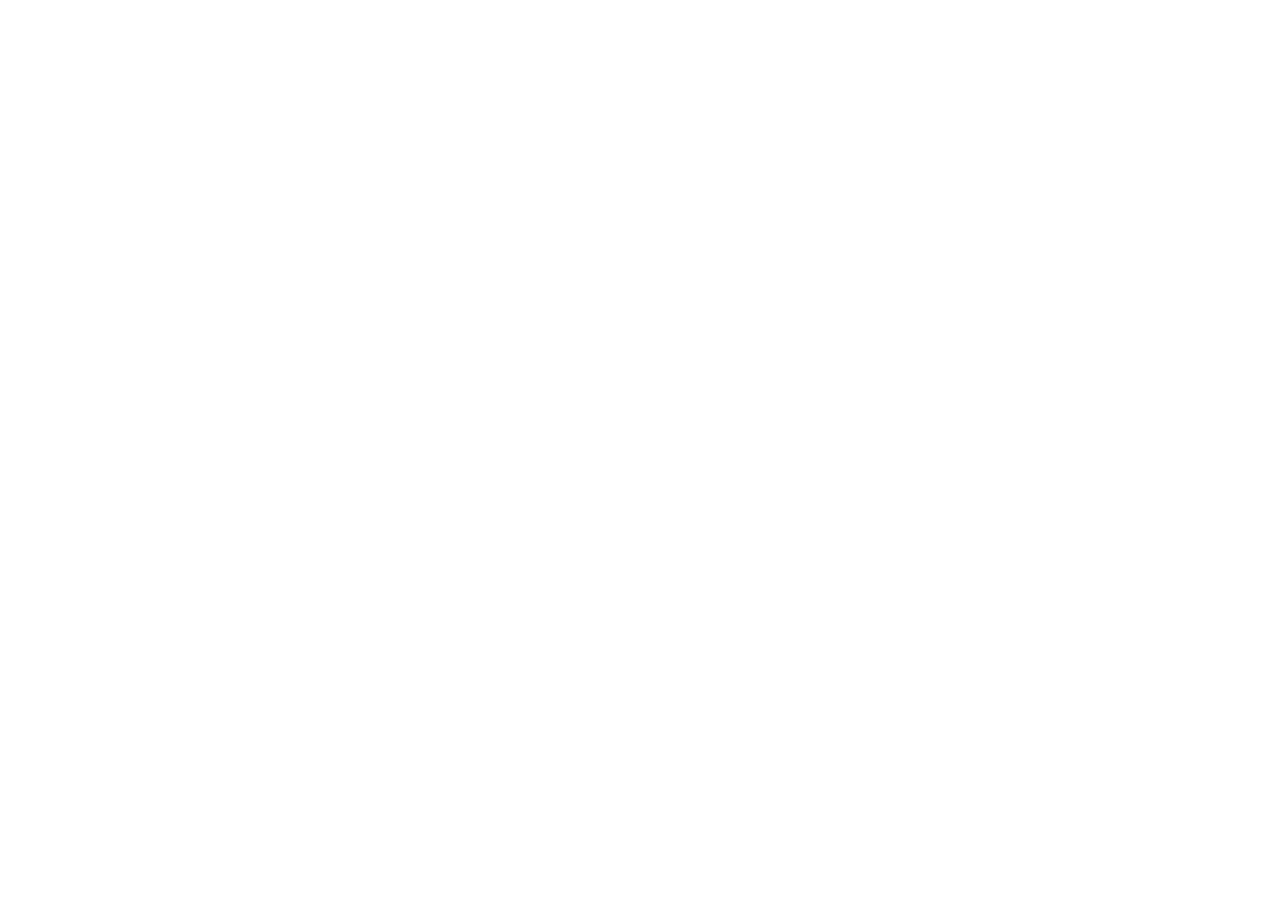
==== commit a8d72aff: "Prefer HTTPS share links; keep EdgeOne optional Harden index.html against bare HTTP, document GitHub" ====
--- a/index.html
+++ b/index.html
@@ -5,8 +5,19 @@
   <meta name="viewport" content="width=device-width, initial-scale=1, viewport-fit=cover">
   <meta name="theme-color" content="#14120f">
   <meta name="color-scheme" content="dark">
+  <meta http-equiv="Content-Security-Policy" content="upgrade-insecure-requests">
   <title>今晚的比较小票</title>
   <link rel="stylesheet" href="styles.css">
+  <script>
+    (function () {
+      try {
+        /* Prefer HTTPS on every host (Pages / mirrors / local http server). */
+        if (location.protocol === "http:" && location.hostname !== "localhost" && location.hostname !== "127.0.0.1") {
+          location.replace("https://" + location.host + location.pathname + location.search + location.hash);
+        }
+      } catch (e) { /* ignore */ }
+    })();
+  </script>
 </head>
 <body>
   <button type="button" class="sound-toggle" id="sound-toggle" aria-pressed="true">声音 开</button>
